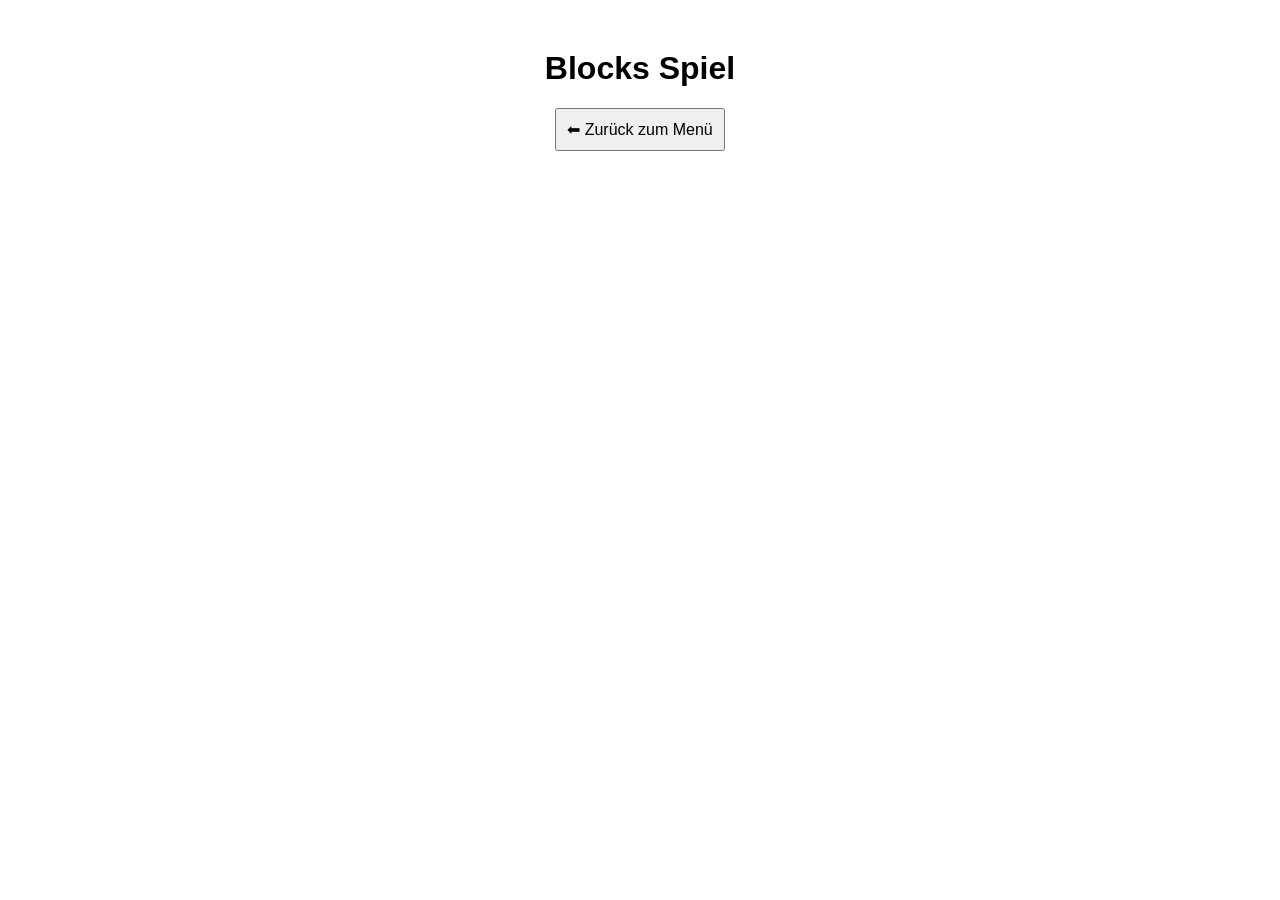
==== blocks.html @ 68b3eb8f "Überprüfung von Dateien" ====
<!DOCTYPE html>
<html lang="de">
<head>
  <meta charset="UTF-8">
  <title>Blocks Spiel</title>
  <link rel="stylesheet" href="css/style.css">
</head>
<body>
  <h1>Blocks Spiel</h1>
  <button onclick="window.location.href='home.html'">⬅ Zurück zum Menü</button>

  <script src="js/blocks.js"></script>
</body>
</html>
---- css/style.css ----
body {
  font-family: Arial, sans-serif;
  text-align: center;
  margin: 50px;
}

input, button {
  display: block;
  margin: 10px auto;
  padding: 10px;
  font-size: 16px;
}

nav ul {
  list-style: none;
  padding: 0;
}

nav li {
  margin: 10px 0;
}

button {
  cursor: pointer;
}
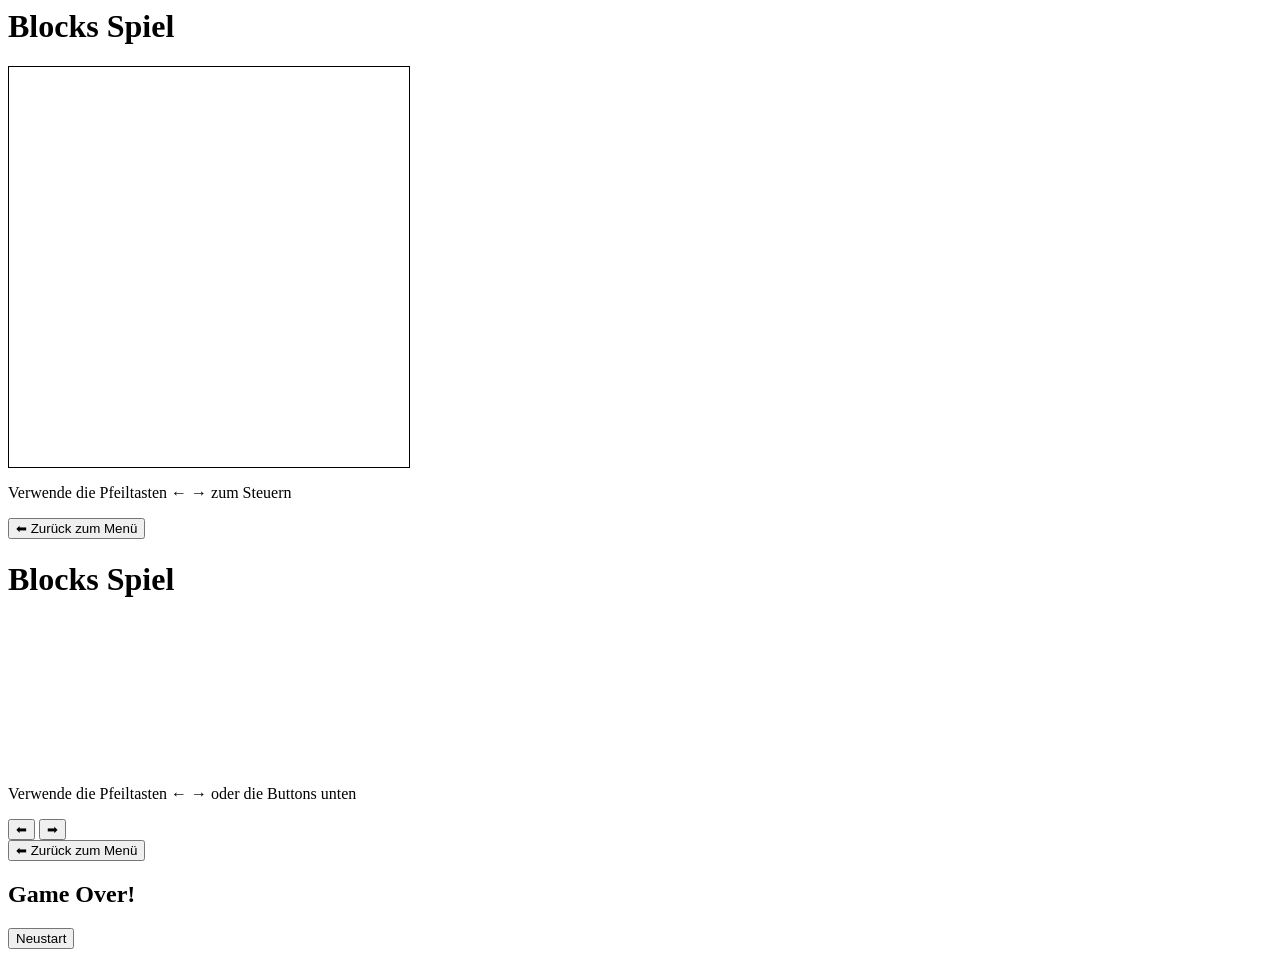
==== commit 025d6f6b: "helfte des blocks spiel" ====
--- a/blocks.html
+++ b/blocks.html
@@ -1,14 +1,32 @@
-<!DOCTYPE html>
-<html lang="de">
-<head>
-  <meta charset="UTF-8">
-  <title>Blocks Spiel</title>
-  <link rel="stylesheet" href="css/style.css">
-</head>
 <body>
   <h1>Blocks Spiel</h1>
+  <canvas id="gameCanvas" width="400" height="400" style="border:1px solid #000;"></canvas>
+  <p>Verwende die Pfeiltasten ← → zum Steuern</p>
+  <button onclick="window.location.href='home.html'">⬅ Zurück zum Menü</button>
+<body>
+  <h1>Blocks Spiel</h1>
+  <canvas id="gameCanvas"></canvas>
+  <p>Verwende die Pfeiltasten ← → oder die Buttons unten</p>
+
+  <!-- Touch-Steuerung Buttons -->
+  <div id="controls">
+    <button id="leftBtn">⬅</button>
+    <button id="rightBtn">➡</button>
+  </div>
+
   <button onclick="window.location.href='home.html'">⬅ Zurück zum Menü</button>
 
   <script src="js/blocks.js"></script>
 </body>
-</html>
+
+  <!-- Popup Overlay -->
+  <div id="gameOverPopup" class="popup">
+    <div class="popup-content">
+      <h2>Game Over!</h2>
+      <p id="finalScore"></p>
+      <button id="restartBtn">Neustart</button>
+    </div>
+  </div>
+
+  <script src="js/blocks.js"></script>
+</body>
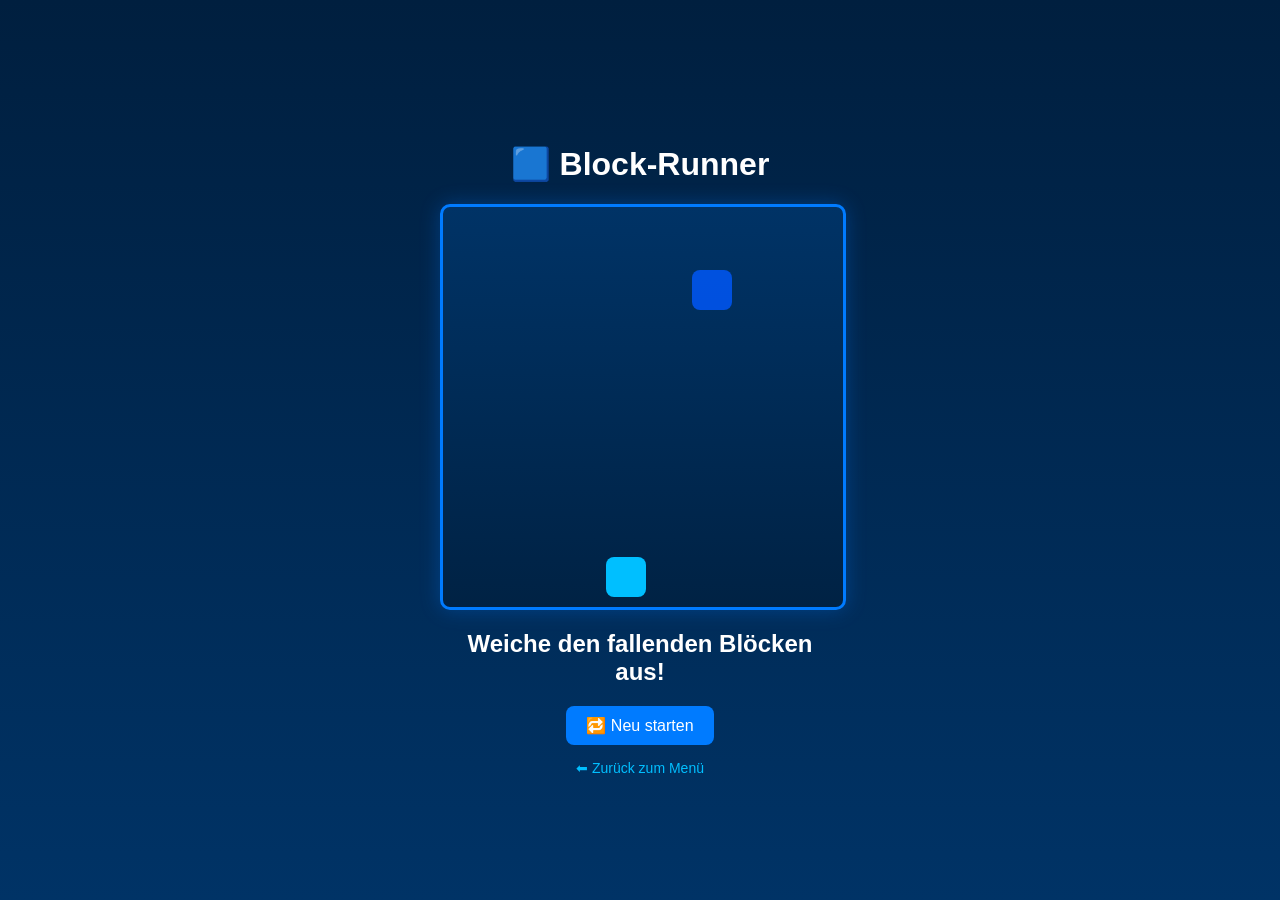
==== commit 3227dcc3: "Erste spiel ist vertig" ====
--- a/blocks.html
+++ b/blocks.html
@@ -1,32 +1,23 @@
+<!DOCTYPE html>
+<html lang="de">
+<head>
+  <meta charset="UTF-8">
+  <meta name="viewport" content="width=device-width, initial-scale=1.0">
+  <title>Block-Spiel</title>
+  <link rel="stylesheet" href="css/blocks.css">
+</head>
 <body>
-  <h1>Blocks Spiel</h1>
-  <canvas id="gameCanvas" width="400" height="400" style="border:1px solid #000;"></canvas>
-  <p>Verwende die Pfeiltasten ← → zum Steuern</p>
-  <button onclick="window.location.href='home.html'">⬅ Zurück zum Menü</button>
-<body>
-  <h1>Blocks Spiel</h1>
-  <canvas id="gameCanvas"></canvas>
-  <p>Verwende die Pfeiltasten ← → oder die Buttons unten</p>
+  <div id="gameWrapper">
+    <h1>🟦 Block-Runner</h1>
+    <div id="gameArea">
+      <div id="player"></div>
+    </div>
 
-  <!-- Touch-Steuerung Buttons -->
-  <div id="controls">
-    <button id="leftBtn">⬅</button>
-    <button id="rightBtn">➡</button>
-  </div>
-
-  <button onclick="window.location.href='home.html'">⬅ Zurück zum Menü</button>
-
-  <script src="js/blocks.js"></script>
-</body>
-
-  <!-- Popup Overlay -->
-  <div id="gameOverPopup" class="popup">
-    <div class="popup-content">
-      <h2>Game Over!</h2>
-      <p id="finalScore"></p>
-      <button id="restartBtn">Neustart</button>
-    </div>
+    <h2 id="statusText">Weiche den fallenden Blöcken aus!</h2>
+    <button onclick="restartGame()">🔁 Neu starten</button>
+    <a href="home.html" class="back">⬅ Zurück zum Menü</a>
   </div>
 
   <script src="js/blocks.js"></script>
 </body>
+</html>
--- a/css/blocks.css
+++ b/css/blocks.css
@@ -0,0 +1,86 @@
+body {
+  margin: 0;
+  height: 100vh;
+  background: linear-gradient(180deg, #001f3f, #003366);
+  display: flex;
+  justify-content: center;
+  align-items: center;
+  color: #fff;
+  font-family: 'Segoe UI', Arial, sans-serif;
+}
+
+#gameWrapper {
+  text-align: center;
+  width: 90%;
+  max-width: 400px;
+}
+
+#gameArea {
+  position: relative;
+  width: 100%;
+  height: 400px;
+  background: linear-gradient(180deg, #003366, #002244);
+  border: 3px solid #007bff;
+  border-radius: 10px;
+  overflow: hidden;
+  margin: 20px auto;
+  box-shadow: 0 0 20px rgba(0, 123, 255, 0.3);
+}
+
+#player {
+  position: absolute;
+  bottom: 10px;
+  left: 50%;
+  width: 40px;
+  height: 40px;
+  background: #00bfff;
+  border-radius: 8px;
+  transform: translateX(-50%);
+  transition: left 0.1s;
+}
+
+.enemy {
+  position: absolute;
+  top: 0;
+  width: 40px;
+  height: 40px;
+  background: #0059ff;
+  border-radius: 8px;
+  opacity: 0.8;
+}
+
+button {
+  background: #007bff;
+  border: none;
+  color: white;
+  padding: 10px 20px;
+  border-radius: 8px;
+  cursor: pointer;
+  font-size: 16px;
+}
+
+button:hover {
+  background: #005ce6;
+}
+
+a.back {
+  display: block;
+  margin-top: 15px;
+  color: #00bfff;
+  text-decoration: none;
+  font-size: 14px;
+}
+
+a.back:hover {
+  text-decoration: underline;
+}
+
+@media (max-width: 600px) {
+  #gameArea {
+    height: 300px;
+  }
+  #player, .enemy {
+    width: 30px;
+    height: 30px;
+  }
+}
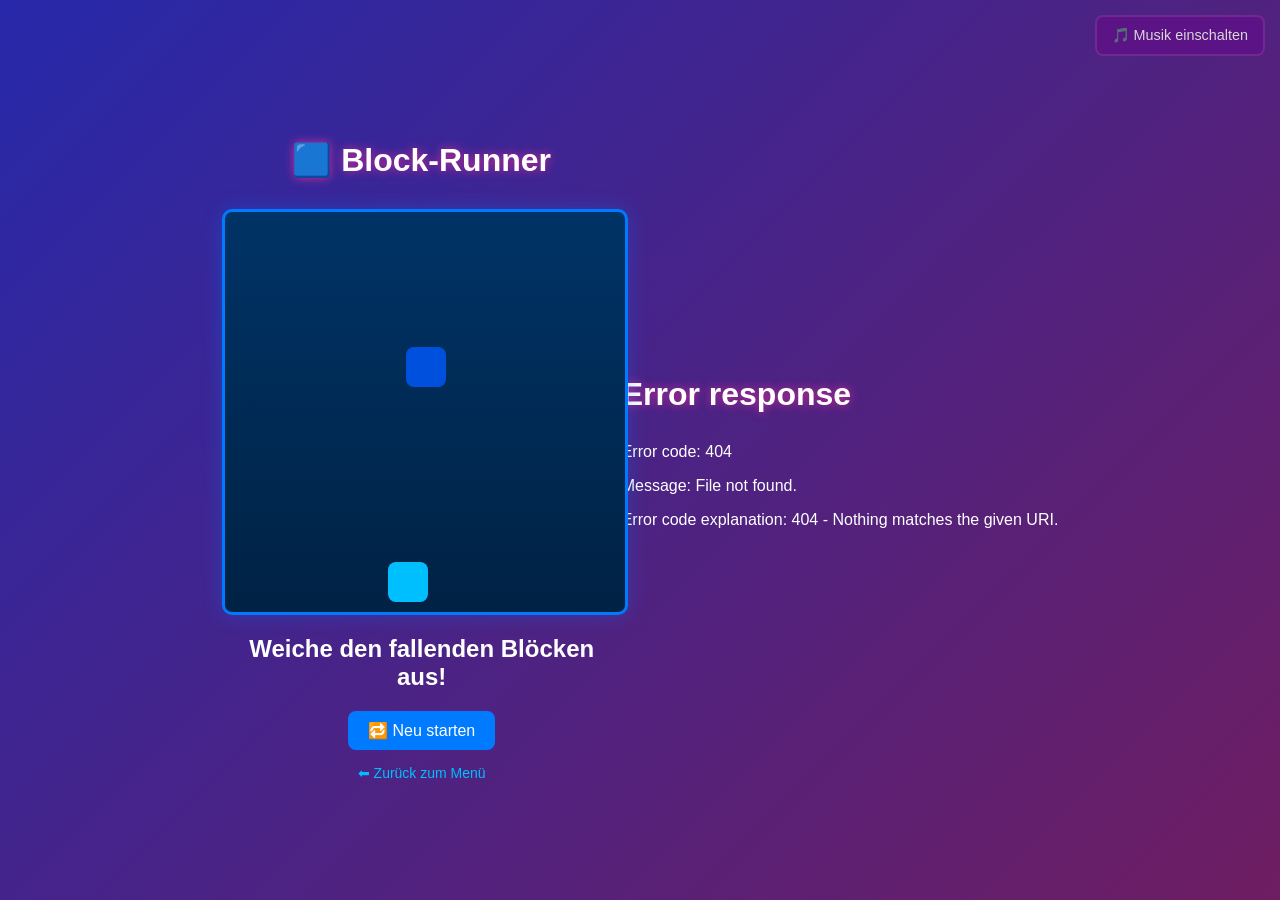
==== commit 87134266: "parate webseite local" ====
--- a/blocks.html
+++ b/blocks.html
@@ -5,6 +5,7 @@
   <meta name="viewport" content="width=device-width, initial-scale=1.0">
   <title>Block-Spiel</title>
   <link rel="stylesheet" href="css/blocks.css">
+  <link rel="stylesheet" href="css/home.css">
 </head>
 <body>
   <div id="gameWrapper">
@@ -18,6 +19,61 @@
     <a href="home.html" class="back">⬅ Zurück zum Menü</a>
   </div>
 
+
+
+<div id="siteHeader"></div>
+
+<script>
+  // header.html in die Seite laden
+  fetch("header.html")
+    .then(response => response.text())
+    .then(data => {
+      document.getElementById("siteHeader").innerHTML = data;
+    });
+</script>
+
+
+
   <script src="js/blocks.js"></script>
+
+
+
+<!-- 🎵 Musik -->
+<audio id="bg-music" src="musik/spiel-hintergrund.mp3" loop></audio>
+<button id="music-toggle">🎵 Musik einschalten</button>
+
+<script>
+  const music = document.getElementById("bg-music");
+  const toggle = document.getElementById("music-toggle");
+  let musicEnabled = false;
+
+  const enableMusic = () => {
+    if (!musicEnabled) {
+      music.play().then(() => {
+        musicEnabled = true;
+        toggle.textContent = "🔊 Musik aus";
+      }).catch(() => {
+        console.log("Musik konnte nicht automatisch gestartet werden.");
+      });
+    }
+  };
+
+  toggle.addEventListener("click", () => {
+    if (music.paused) {
+      music.play();
+      toggle.textContent = "🔊 Musik aus";
+    } else {
+      music.pause();
+      toggle.textContent = "🎵 Musik an";
+    }
+  });
+
+  document.body.addEventListener("click", enableMusic, { once: true });
+  document.body.addEventListener("touchstart", enableMusic, { once: true });
+</script>
+
+
+
+
 </body>
 </html>
--- a/css/home.css
+++ b/css/home.css
@@ -0,0 +1,92 @@
+body {
+  margin: 0;
+  font-family: 'Segoe UI', sans-serif;
+  background: linear-gradient(135deg, #2729aa, #6e1d61);
+  color: #fff;
+  display: flex;
+  justify-content: center;
+  align-items: center;
+  min-height: 100vh;
+}
+
+.container {
+  text-align: center;
+  max-width: 900px;
+  width: 95%;
+}
+
+h1 {
+  margin-bottom: 30px;
+  font-size: 2rem;
+  text-shadow: 0 0 10px rgb(204, 45, 151);
+}
+
+.game-grid {
+  display: grid;
+  grid-template-columns: repeat(auto-fit, minmax(220px, 1fr));
+  gap: 20px;
+}
+
+.game-card {
+  background: rgba(219, 62, 75, 0.8);
+  padding: 20px;
+  border-radius: 12px;
+  box-shadow: 0 0 10px rgba(207, 48, 181, 0.336);
+  cursor: pointer;
+  transition: transform 0.2s, box-shadow 0.2s;
+}
+
+.game-card:hover {
+  transform: scale(1.05);
+  box-shadow: 0 0 20px rgba(212, 45, 176, 0.5);
+}
+
+.game-card h2 {
+  margin-bottom: 10px;
+  color: #1e2fc7;
+}
+
+.settings {
+  margin-top: 30px;
+}
+
+#musicBtn {
+  padding: 10px 20px;
+  background: #55032c;
+  border: none;
+  border-radius: 8px;
+  color: #fff;
+  font-size: 1rem;
+  cursor: pointer;
+  transition: background 0.2s;
+}
+
+#musicBtn:hover {
+  background: #610944;
+}
+
+@media (max-width: 600px) {
+  h1 {
+    font-size: 1.5rem;
+  }
+  .game-card {
+    padding: 15px;
+  }
+}
+#music-toggle {
+  position: fixed;
+  top: 15px;
+  right: 15px;
+  background: #5b1385;
+  color: #dad6db;
+  border: 2px solid #702991;
+  padding: 10px 15px;
+  border-radius: 8px;
+  cursor: pointer;
+  font-size: 0.9em;
+  z-index: 1000;
+}
+
+#music-toggle:hover {
+  background: #5a1f66;
+}
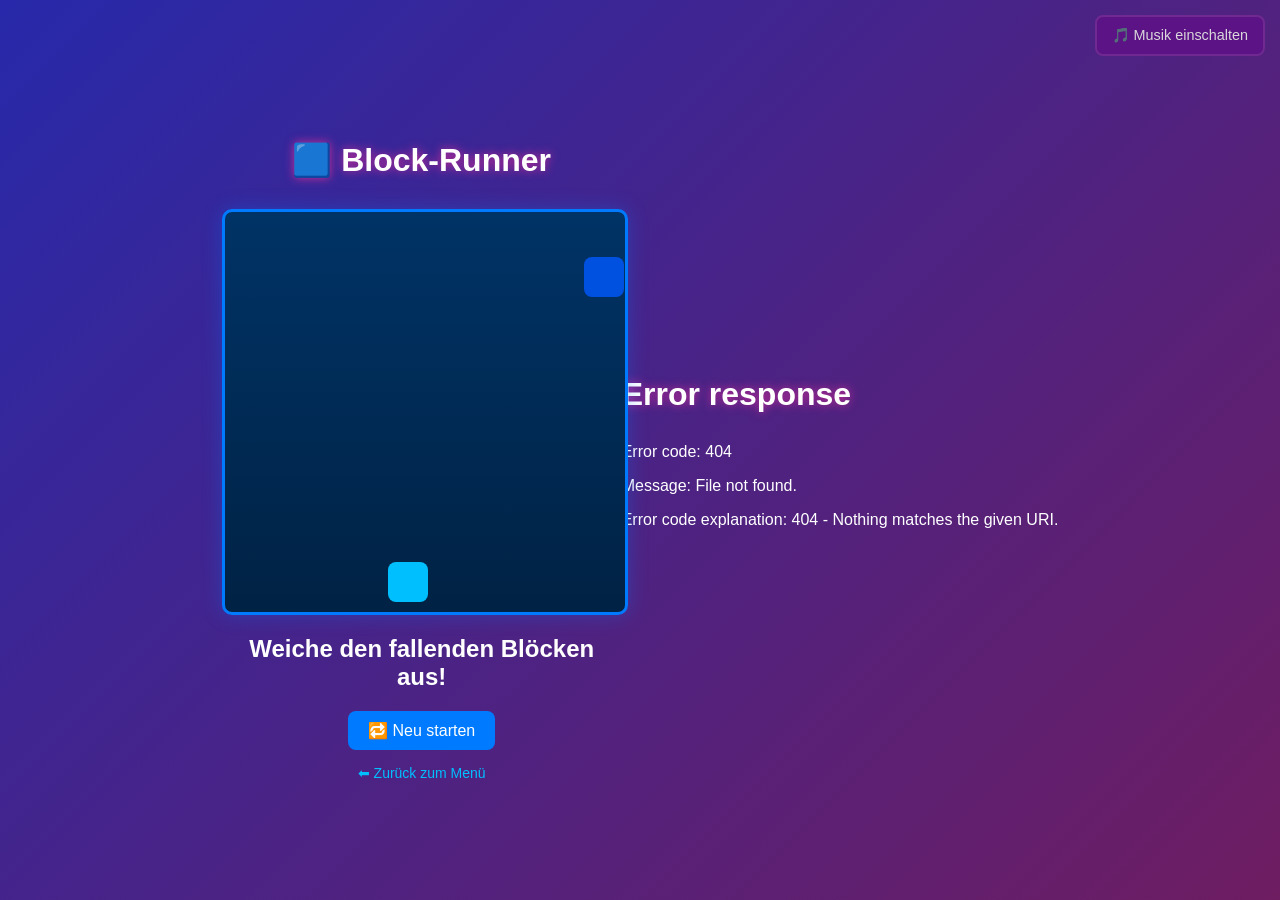
==== commit 30c4e9a4: "erste zum webspase,php,musik,save_score" ====
--- a/blocks.html
+++ b/blocks.html
@@ -38,7 +38,7 @@
 
 
 
-<!-- 🎵 Musik -->
+<!-- Musik -->
 <audio id="bg-music" src="musik/spiel-hintergrund.mp3" loop></audio>
 <button id="music-toggle">🎵 Musik einschalten</button>
 
